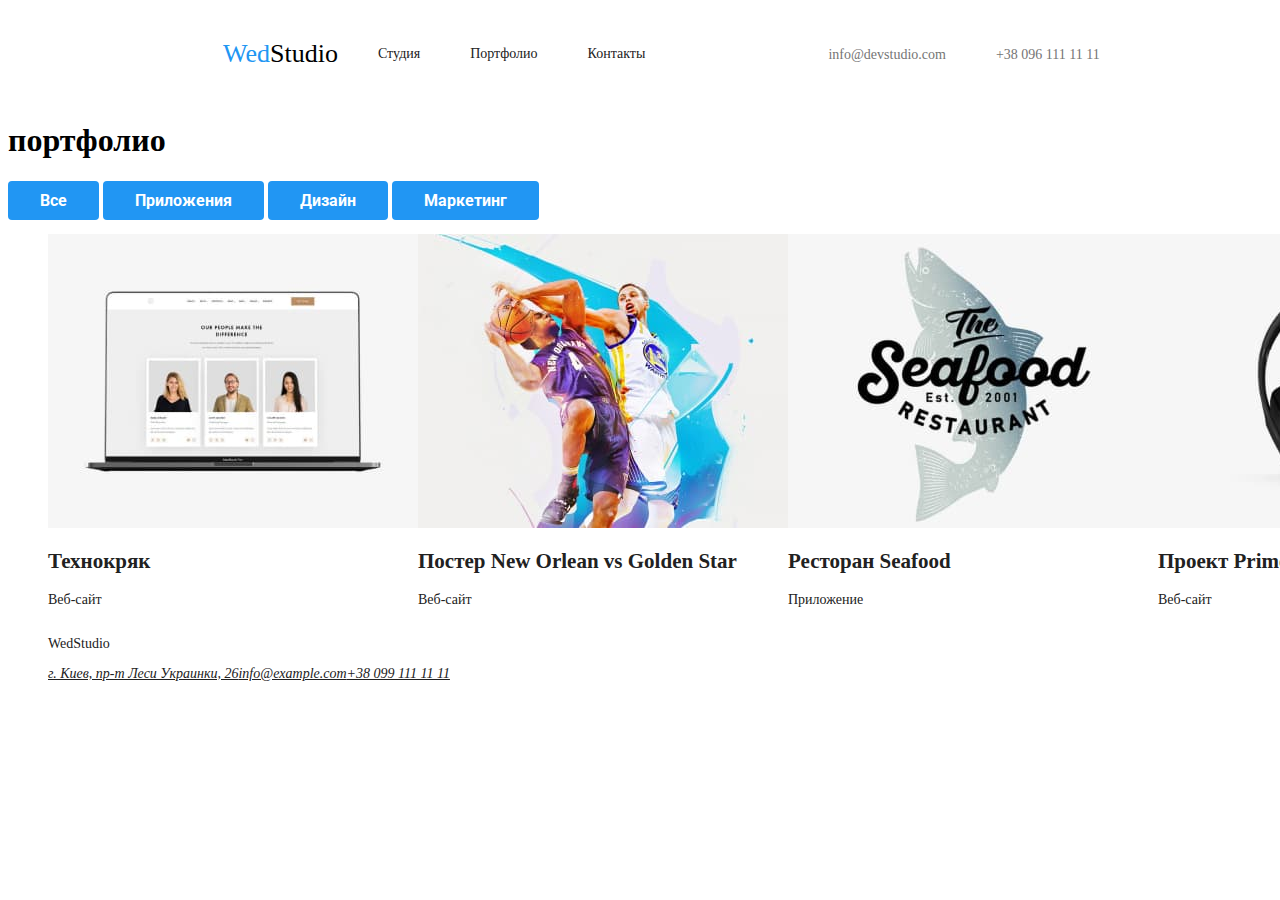
==== portfolio.html @ 322e7b1e "17.12" ====
<!DOCTYPE html>
<html lang="ru">

<head>
    <meta charset="UTF-8">
    <meta http-equiv="X-UA-Compatible" content="IE=edge">
    <meta name="viewport" content="width=device-width, initial-scale=1.0">
    <link rel="stylesheet" href="https://cdnjs.cloudflare.com/ajax/libs/modern-normalize/1.1.0/modern-normalize.min.css"
        integrity="sha512-wpPYUAdjBVSE4KJnH1VR1HeZfpl1ub8YT/NKx4PuQ5NmX2tKuGu6U/JRp5y+Y8XG2tV+wKQpNHVUX03MfMFn9Q=="
        crossorigin="anonymous" referrerpolicy="no-referrer" />
    <link rel="preconnect" href="https://fonts.googleapis.com">
    <link rel="preconnect" href="https://fonts.gstatic.com" crossorigin>
    <link href="https://fonts.googleapis.com/css2?family=Raleway:wght@700&family=Roboto:wght@400;500;700;900&display=swap"
        rel="stylesheet">
    <link rel="stylesheet" href="/css/styles.css" type="text/css" />
    <title>Эффективные решения для вашего бизнеса</title>
    <style>
    </style>
</head>

<body>
    <!--HEADER-->
    <header class="page-header">
        <nav class="page-nav">
            <!--logo-->
            <a href="/" class="logo">
                <span class="logo-Wed">Wed</span><span class="logo-Studio">Studio</span>
            </a>
            <!--MENU-->
            <ul class="menu list">
                <li class="menu-item">
                    <a class="menu-link" href=" ">Студия</a>
                </li>
                <li class="menu-item">
                    <a class="menu-link" href=" ">Портфолио</a>
                </li>
                <li class="menu-item">
                    <a class="menu-link" href=" ">Контакты</a>
                </li>
            </ul>
        </nav>
        <ul class="list">
            <li><a class="phone-number" href="mailto:info@devstudio.com">info@devstudio.com</a></li>
            <li><a class="phone-number" href="tel:+380961111111">+38 096 111 11 11</a></li>
        </ul>
    </header>
    <main>
        <section>
            <h1 class="">портфолио</h1>
            <button type="button" class="hero-dtn">Все</button>
            <button type="button" class="hero-dtn">Приложения</button>
            <button type="button" class="hero-dtn">Дизайн</button>
            <button type="button" class="hero-dtn">Маркетинг</button>
        </section>
        <section>
            <!--arranged in the form of a list-->
            <ul class="list">
                <li>
                    <img src="./images/portfolio/website1.jpg" alt="Технокряк" width="370" height="294" />
                    <h2>Технокряк</h2>
                    <p>Веб-сайт</p>
                </li>
                <li>
                    <img src="./images/portfolio/design2.jpg" alt="Игорь Демьяненко" width="370" height="294" />
                    <h2>Постер New Orlean vs Golden Star</h2>
                    <p>Веб-сайт</p>
                </li>
                <li>
                    <img src="./images/portfolio/appendix3.jpg" alt="Игорь Демьяненко" width="370" height="294" />
                    <h2>Ресторан Seafood</h2>
                    <p>Приложение</p>
                </li>
                <li>
                    <img src="./images/portfolio/marketing8.jpg" alt="Игорь Демьяненко" width="370" height="294" />
                    <h2>Проект Prime</h2>
                    <p>Веб-сайт</p>
                </li>
                <li>
                    <img src="./images/portfolio/boxes5.jpg" alt="Игорь Демьяненко" width="370" height="294" />
                    <h2>Проект Boxes</h2>
                    <p>Приложение</p>
                </li>
                <li>
                    <img src="./images/portfolio/website2.jpg" alt="Игорь Демьяненко" width="370" height="294" />
                    <h2>Inspiration has no Borders</h2>
                    <p>Веб-сайт</p>
                </li>
                <li>
                    <img src="./images/portfolio/design27.jpg" alt="Игорь Демьяненко" width="370" height="294" />
                    <h2>Издание Limited Edition</h2>
                    <p>Дизайн</p>
                </li>
                <li>
                    <img src="./images/portfolio/marketing28.jpg" alt="Игорь Демьяненко" width="370" height="294" />
                    <h2>Проект LAB</h2>
                    <p>Маркетинг</p>
                </li>
                <li>
                    <img src="./images/portfolio/9.jpg" alt="Игорь Демьяненко" width="370" height="294" />
                    <h2>Growing Business</h2>
                    <p>Приложение</p>
                </li>
            </ul>
        </section>
    <footer>
        <ul class="list">
            <li>
                <a href="/" class="logo">
                    <span class="logo-letters">WedStudio</span>
                </a>
            </li>
        </ul>
        <address>
            <ul class="list">
                <li>
                    <a href="https://goo.gl/maps/vbhwkosnxTD8eFmz7" target="_blank" rel="noopener noreferrer">г. Киев,
                        пр-т Леси Украинки, 26
                    </a>
                </li>
                <li>
                    <a href="mailto:info@example.com">info@example.com</a>
                </li>
                <li>
                    <a href="tel:+380991111111">+38 099 111 11 11</a>
                </li>
            </ul>
        </address>
    </footer>
</body>

</html>
---- css/styles.css ----
body { 
    font-family:(--font-family); 
    }
:root {
    /* color */
    --primary-color: #E5E5E5;
    --secondary-color: #212121;
    --accent-color: #2196F3;
    --common-white: #FFFFFF;
    --common-variation: #757575;
    --common-black: #000000;
    --common-business: #2F303A;
    --common-information: #ececec;
    --common-lightgrayish: #f5f4fa;
    /* font: */
    --title-size1: 36px;
    --title-size: 14px;
    --title-logo: 26px;
    --title-h: 44px;
    --font-family:'Raleway','Roboto' sans-serif;

}
/* заголовок */
.page-header {
    width: 1660px;
    margin: 0 0;
    background-color: var(--common-white);
    padding: 0px 0px;
    display: flex;
}
.page-nav {
    display: flex;
    align-items: center;
    padding:  24px 93px 25px 215px;
}
/* логотип */
.logo {
    text-decoration: none;
}
.logo-Wed {
    color: var(--accent-color);
    font-family: var(--font-family);
    font-size: var(--title-logo);
}
.logo-Studio {
    color: var(--common-black);
    font-family: var(--font-family);
    font-size: var(--title-logo);
}
/* нав меню */
.menu-link {
    color: var(--secondary-color);
    text-decoration: none;
    font-family: var(--font-family);
    font-size: var(--title-size);
}
.menu-link {
    margin-right: 50px;
} 
/* почта телефон */
.list {
    display: flex;
    align-items: center;

    color: var(--secondary-color);
    text-decoration: none;
    font-family: var(--font-family);
    font-size: var(--title-size);
}
.phone-number {
    margin-right: 50px;
}
.phone-number {
    color: var(--common-variation);
    text-decoration: none;
    font-family: var(--font-family);
    font-size: var(--title-size);
}
/* Эффективные решения для вашего бизнеса */
.business {
    background-color: #2F303A;
    width: 1600px;
    right: 600px;
}

.business-solution {
    color: var(--common-white);
    width: 696px;
    margin-top: 0;
    /* padding: 200px 452px 280px 452px; */
    font-family: 'Roboto';
    font-style: normal;
    font-weight: 900;
    font-size: 44px;
    line-height: 60px;
    text-align: center;
    letter-spacing: 0.06em;
    text-transform: uppercase;
}
.hero-dtn {
    margin-top: 0;
    /* padding: 350px 700px 200px 700px; */
}
.hero-dtn {
    font-family: 'Roboto';
    font-style: normal;
    background-color: var(--accent-color);
    color: var(--common-white);
    font-weight: 700;
    font-size: 16px;
    border: none;
    padding: 10px 32px;
    border-radius: 4px;

}
.business-sol {
    padding: 200px 452px 30px 452px;
    align-items: center;
}
.hero-dtk {
    padding: 30px 700px 200px 700px;
    align-items: center;
}
.sidebar {
    width: 1170px;
    padding: 24px 93px 25px 215px;
}
/* .hero-dtn:hover {
    background-color: #2196F3;
    color: #FFFFFF;
} */
















a       {    color: #212121;}
a:hover {    color: #2196F3;}

.list {    list-style: none;}
.link {    text-decoration: none;}
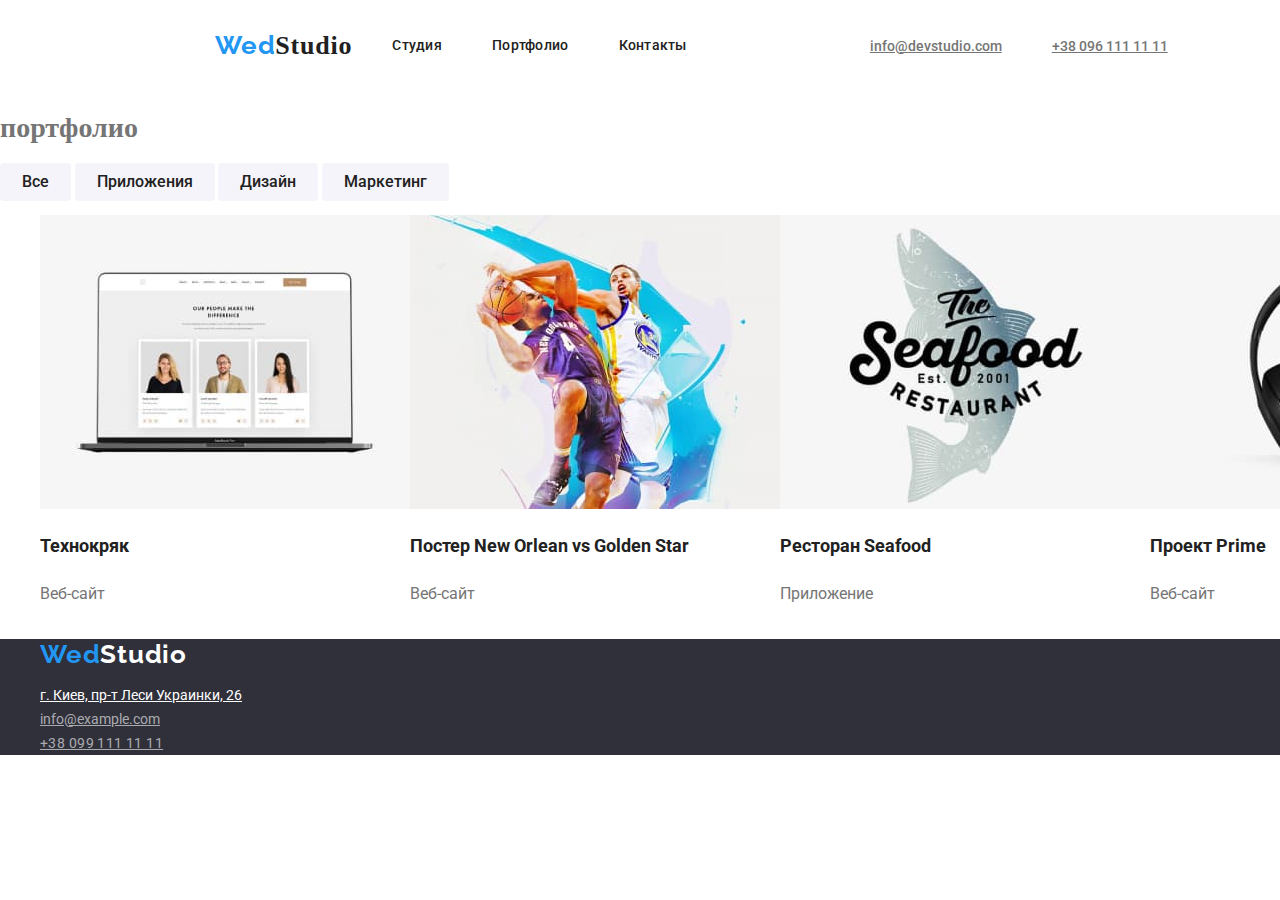
==== commit 07f7bd34: "120722" ====
--- a/portfolio.html
+++ b/portfolio.html
@@ -1,6 +1,5 @@
 <!DOCTYPE html>
 <html lang="ru">
-
 <head>
     <meta charset="UTF-8">
     <meta http-equiv="X-UA-Compatible" content="IE=edge">
@@ -10,8 +9,10 @@
         crossorigin="anonymous" referrerpolicy="no-referrer" />
     <link rel="preconnect" href="https://fonts.googleapis.com">
     <link rel="preconnect" href="https://fonts.gstatic.com" crossorigin>
-    <link href="https://fonts.googleapis.com/css2?family=Raleway:wght@700&family=Roboto:wght@400;500;700;900&display=swap"
+    <link
+        href="https://fonts.googleapis.com/css2?family=Raleway:wght@700&family=Roboto:wght@400;500;700;900&display=swap"
         rel="stylesheet">
+    <link rel="stylesheet" href="./css/normalize.css">
     <link rel="stylesheet" href="/css/styles.css" type="text/css" />
     <title>Эффективные решения для вашего бизнеса</title>
     <style>
@@ -45,87 +46,89 @@
         </ul>
     </header>
     <main>
-        <section>
+        <section class="button-portol" >
             <h1 class="">портфолио</h1>
-            <button type="button" class="hero-dtn">Все</button>
-            <button type="button" class="hero-dtn">Приложения</button>
-            <button type="button" class="hero-dtn">Дизайн</button>
-            <button type="button" class="hero-dtn">Маркетинг</button>
+            <button type="button" class="button-portolio">Все</button>
+            <button type="button" class="button-portolio">Приложения</button>
+            <button type="button" class="button-portolio">Дизайн</button>
+            <button type="button" class="button-portolio">Маркетинг</button>
         </section>
         <section>
             <!--arranged in the form of a list-->
             <ul class="list">
                 <li>
                     <img src="./images/portfolio/website1.jpg" alt="Технокряк" width="370" height="294" />
-                    <h2>Технокряк</h2>
-                    <p>Веб-сайт</p>
+                    <h2 class="product" >Технокряк</h2>
+                    <p class="web" >Веб-сайт</p>
                 </li>
                 <li>
                     <img src="./images/portfolio/design2.jpg" alt="Игорь Демьяненко" width="370" height="294" />
-                    <h2>Постер New Orlean vs Golden Star</h2>
-                    <p>Веб-сайт</p>
+                    <h2 class="product" >Постер New Orlean vs Golden Star</h2>
+                    <p class="web" >Веб-сайт</p>
                 </li>
                 <li>
                     <img src="./images/portfolio/appendix3.jpg" alt="Игорь Демьяненко" width="370" height="294" />
-                    <h2>Ресторан Seafood</h2>
-                    <p>Приложение</p>
+                    <h2 class="product" >Ресторан Seafood</h2>
+                    <p class="web" >Приложение</p>
                 </li>
                 <li>
                     <img src="./images/portfolio/marketing8.jpg" alt="Игорь Демьяненко" width="370" height="294" />
-                    <h2>Проект Prime</h2>
-                    <p>Веб-сайт</p>
+                    <h2 class="product" >Проект Prime</h2>
+                    <p class="web" >Веб-сайт</p>
                 </li>
                 <li>
                     <img src="./images/portfolio/boxes5.jpg" alt="Игорь Демьяненко" width="370" height="294" />
-                    <h2>Проект Boxes</h2>
-                    <p>Приложение</p>
+                    <h2 class="product" >Проект Boxes</h2>
+                    <p class="web" >Приложение</p>
                 </li>
                 <li>
                     <img src="./images/portfolio/website2.jpg" alt="Игорь Демьяненко" width="370" height="294" />
-                    <h2>Inspiration has no Borders</h2>
-                    <p>Веб-сайт</p>
+                    <h2 class="product" >Inspiration has no Borders</h2>
+                    <p class="web" >Веб-сайт</p>
                 </li>
                 <li>
                     <img src="./images/portfolio/design27.jpg" alt="Игорь Демьяненко" width="370" height="294" />
-                    <h2>Издание Limited Edition</h2>
-                    <p>Дизайн</p>
+                    <h2 class="product" >Издание Limited Edition</h2>
+                    <p class="web" >Дизайн</p>
                 </li>
                 <li>
                     <img src="./images/portfolio/marketing28.jpg" alt="Игорь Демьяненко" width="370" height="294" />
-                    <h2>Проект LAB</h2>
-                    <p>Маркетинг</p>
+                    <h2 class="product" >Проект LAB</h2>
+                    <p class="web" >Маркетинг</p>
                 </li>
                 <li>
                     <img src="./images/portfolio/9.jpg" alt="Игорь Демьяненко" width="370" height="294" />
-                    <h2>Growing Business</h2>
-                    <p>Приложение</p>
+                    <h2 class="product" >Growing Business</h2>
+                    <p class="web" >Приложение</p>
                 </li>
             </ul>
         </section>
-    <footer>
-        <ul class="list">
-            <li>
-                <a href="/" class="logo">
-                    <span class="logo-letters">WedStudio</span>
+        </main>
+<footer class="footer">
+    <ul class="list">
+        <li>
+            <!--logo-->
+            <a href="/" class="logofooter">
+                <span class="logo-Wedfooter">Wed</span><span class="logo-Studiofooter">Studio</span>
+            </a>
+        </li>
+    </ul>
+    <address class="ddress">
+        <ul>
+            <li class="list">
+                <a class="address" href="https://goo.gl/maps/vbhwkosnxTD8eFmz7" target="_blank"
+                    rel="noopener noreferrer">г. Киев, пр-т Леси Украинки, 26
                 </a>
             </li>
+            <li class="list">
+                <a class="mail" href="mailto:info@example.com">info@example.com</a>
+            </li>
+            <li class="list">
+                <a class="tel" href="tel:+380991111111">+38 099 111 11 11</a>
+            </li>
         </ul>
-        <address>
-            <ul class="list">
-                <li>
-                    <a href="https://goo.gl/maps/vbhwkosnxTD8eFmz7" target="_blank" rel="noopener noreferrer">г. Киев,
-                        пр-т Леси Украинки, 26
-                    </a>
-                </li>
-                <li>
-                    <a href="mailto:info@example.com">info@example.com</a>
-                </li>
-                <li>
-                    <a href="tel:+380991111111">+38 099 111 11 11</a>
-                </li>
-            </ul>
-        </address>
-    </footer>
+    </address>
+</footer>
 </body>
-
+    
 </html>--- a/css/styles.css
+++ b/css/styles.css
@@ -1,33 +1,69 @@
+a {
+    color: #212121;
+}
+a:hover {
+    color: #2196F3;
+}
+.list {
+    list-style: none;
+}
+.link {
+    text-decoration: none;
+}
 body { 
+    width: 1600px;
     font-family:(--font-family); 
-    }
+    color:var(--primary-text-color);
+    font-size:   14px;
+    font-style:  normal;
+    font-weight: 500;
+}
+
+
 :root {
-    /* color */
-    --primary-color: #E5E5E5;
-    --secondary-color: #212121;
-    --accent-color: #2196F3;
-    --common-white: #FFFFFF;
-    --common-variation: #757575;
-    --common-black: #000000;
-    --common-business: #2F303A;
-    --common-information: #ececec;
-    --common-lightgrayish: #f5f4fa;
-    /* font: */
-    --title-size1: 36px;
-    --title-size: 14px;
-    --title-logo: 26px;
-    --title-h: 44px;
-    --font-family:'Raleway','Roboto' sans-serif;
-
-}
+    /* background-color */
+    --main-header-background-size:      #FFFFFF;
+    --main-background-section-one:      #2F303A;
+    --main-background-section-two:      #E5E5E5;
+    --main-background-section-button:   #F5F4FA;
+    --main-background-hooter-color:     #2F303A;
+    /* font color */
+                --logo-color-blue-blue: #2196F3;
+                --main-header-color:    #212121;
+                --primary-text-color:   #757575;
+    /* homepage button color */
+                --homepage-button-color:#188CE8;
+    /* font */
+    --font-family:  'Raleway', 'Roboto' sans-serif;
+    --font-roboto:  'Roboto';
+    --font-releway: 'Raleway';
+    --font-style: normal;
+    --font-weight700: 700;
+    --font-weight500: 500;
+    --font-weight400: 400;
+    --font-size14: 14px;
+    --font-size26: 26px;
+    --font-size36: 36px;
+
+
+}
+.link {
+    text-decoration: none;
+    font-family:  inherit;
+}
+.list {
+    list-style: none;
+    text-decoration: none;
+}
+
 /* заголовок */
 .page-header {
-    width: 1660px;
     margin: 0 0;
-    background-color: var(--common-white);
-    padding: 0px 0px;
+    background-color: var(--main-header-background-size)
+    padding: 0 0;
     display: flex;
 }
+/* навигация */
 .page-nav {
     display: flex;
     align-items: center;
@@ -38,58 +74,61 @@
     text-decoration: none;
 }
 .logo-Wed {
-    color: var(--accent-color);
-    font-family: var(--font-family);
-    font-size: var(--title-logo);
+    color: var(--logo-color-blue-blue);
+    font-family:var(--font-releway);
+    font-style: var(--font-style);
+    font-weight: var(--font-weight700);
+    font-size: var(--font-size26);
+    line-height: 1.19;
+    letter-spacing: 0.03em;
 }
 .logo-Studio {
-    color: var(--common-black);
-    font-family: var(--font-family);
-    font-size: var(--title-logo);
+    color: var(--main-header-color)
+    font-family: var(--font-releway);
+    font-style: var(--font-style);
+    font-weight: var(--font-weight700);
+    font-size: var(--font-size26);
+    line-height: 1.19;
+    letter-spacing: 0.03em;
 }
 /* нав меню */
 .menu-link {
-    color: var(--secondary-color);
-    text-decoration: none;
-    font-family: var(--font-family);
-    font-size: var(--title-size);
-}
-.menu-link {
+    text-decoration: none;
     margin-right: 50px;
-} 
+    font-family:var(--font-roboto);
+    font-style: var(--font-style);
+    font-weight: var(--font-weight500);
+    font-size: var(--font-size14);
+    line-height: 1.14;
+    letter-spacing: 0.02em;
+    color: var(--main-header-color);
+}
 /* почта телефон */
 .list {
     display: flex;
     align-items: center;
-
-    color: var(--secondary-color);
-    text-decoration: none;
-    font-family: var(--font-family);
-    font-size: var(--title-size);
+    font-family:var(--font-roboto);
+    font-style: var(--font-style);
+    font-weight: var(--font-weight500);
+    font-size: var(--font-size14);
+    line-height: 1.14;  
 }
 .phone-number {
     margin-right: 50px;
-}
-.phone-number {
-    color: var(--common-variation);
-    text-decoration: none;
-    font-family: var(--font-family);
-    font-size: var(--title-size);
+    color: var(--primary-text-color);
 }
 /* Эффективные решения для вашего бизнеса */
 .business {
-    background-color: #2F303A;
-    width: 1600px;
-    right: 600px;
-}
-
+    background-color: var(--main-background-hooter-color);
+    right: 600px
+}
+/* заголовок */
 .business-solution {
-    color: var(--common-white);
+    color: var(--main-header-background-size);
     width: 696px;
     margin-top: 0;
-    /* padding: 200px 452px 280px 452px; */
-    font-family: 'Roboto';
-    font-style: normal;
+    font-family:var(--font-roboto);
+    font-style: var(--font-style);
     font-weight: 900;
     font-size: 44px;
     line-height: 60px;
@@ -97,61 +136,227 @@
     letter-spacing: 0.06em;
     text-transform: uppercase;
 }
-.hero-dtn {
+/* кнопка Заказать услугу */
+.button-van {
     margin-top: 0;
-    /* padding: 350px 700px 200px 700px; */
-}
-.hero-dtn {
-    font-family: 'Roboto';
-    font-style: normal;
-    background-color: var(--accent-color);
-    color: var(--common-white);
-    font-weight: 700;
+    padding: 30px 700px 200px 700px;
+}
+.main-button:focus {
+background-color: var(--logo-color-blue-blue);
+}
+.main-button {
+    background-color: var(--homepage-button-color);
+    font-family: var(--font-roboto);
+    color: var(--main-header-background-size);
+    font-weight: var(--font-weight700);
+    font-style: var(--font-style);
+        border: none;
+        padding: 10px 32px;
+        border-radius: 4px;
+        cursor: pointer;
+        font-size: 16px;
+        line-height: 1.87;
+        display: flex;
+        align-items: center;
+        text-align: center;           
+}
+/* кнопки */
+
+.button-portolio {
+    border: none;
+    font-family: var(--font-roboto);
+    background-color: var(--main-background-section-button);
+    color: var(--main-header-color);
+    font-weight: var(--font-weight500);
     font-size: 16px;
-    border: none;
-    padding: 10px 32px;
+    line-height: 1.65;
+    padding: 6px 22px;
     border-radius: 4px;
-
-}
+    cursor: pointer;
+    
+}
+.button-portolio:hover {
+    background-color: var(--logo-color-blue-blue);
+    color: var(--main-header-background-size);
+}
+
+/* Эффективные решения для вашего бизнеса div*/
 .business-sol {
     padding: 200px 452px 30px 452px;
     align-items: center;
 }
-.hero-dtk {
-    padding: 30px 700px 200px 700px;
-    align-items: center;
-}
+/* Эффективные решения для вашего бизнеса */
 .sidebar {
-    width: 1170px;
-    padding: 24px 93px 25px 215px;
-}
-/* .hero-dtn:hover {
-    background-color: #2196F3;
-    color: #FFFFFF;
-} */
-
-
-
-
-
-
-
-
-
-
-
-
-
-
-
-
-a       {    color: #212121;}
-a:hover {    color: #2196F3;}
-
-.list {    list-style: none;}
-.link {    text-decoration: none;}
-
-
-
-
-
+    padding: 94px 215px 0px 215px;
+    align-items: center;
+}
+/* < !--arranged in the form of a list--> */
+.sidebarh {
+    color: var(--main-header-color);
+    font-family: var(--font-roboto);
+    font-style: var(--font-style);
+    font-weight: var(--font-weight700);
+    font-size: var(--font-size14);
+    line-height: 1.14;
+    /* line-height: 1.14;
+    display: flex margin-right: 30px; */
+}
+
+.sidebarp {
+    margin-right: 30px;
+    /* padding: 94px 215px 94px 215px */
+    font-family: var(--font-roboto);
+    font-style: var(--font-style);
+    font-weight: var(--font-weight400);
+    font-size: var(--font-size14);
+    line-height: 1.71;
+}
+
+.doing {
+    text-align: center;
+    color: var(--main-header-color);
+    font-family: var(--font-roboto);
+    font-style: var(--font-style);
+    font-weight: var(--font-weight700);
+    font-size: var(--font-size36);
+    line-height: 1.16;
+}
+.technical-image {
+    margin-right: 30px;
+}
+.work {
+    padding: 94px 215px 94px 215px;
+}
+/* Наша команда */
+.team-name {
+font-family: var(--font-roboto);
+font-style: var(--font-style);
+font-weight: var(--font-weight700);
+font-size: var(--font-size36);
+line-height: 1.16;
+text-align: center;
+color: var(--main-header-color);
+/* letter-spacing: 0.03em; */
+}
+
+.team {
+    align-items: center;
+    background-color: #F5F4FA;
+    height: 648px;
+    margin-bottom: 0;
+}
+/* подпись карточки */
+.name {
+    font-family: var(--font-roboto);
+    font-style: var(--font-style);
+    font-weight: var(--font-weight500);
+    font-size: var(--font-size14);
+    line-height: 1.35;
+    text-align: center;
+    color: var(--main-header-color);
+}
+/* должность */
+.jobtitle {
+    font-family: var(--font-roboto);
+    font-style: var(--font-style);
+    font-weight: var(--font-weight400);
+    font-size: 16px;
+    line-height: 1.18;
+    text-align: center;
+    color: var(--main-header-color);
+}
+.team {
+    margin-bottom: 0;
+}
+.our-team{
+padding: 30px;
+}
+.footer {
+    background-color: var(--main-background-hooter-color);
+
+}
+/* логотип */
+.logofooter {
+    text-decoration: none;
+    
+
+}
+
+.logo-Wedfooter {
+    margin-top: 0;
+    color: var(--logo-color-blue-blue);
+    font-family: var(--font-releway);
+    font-style: var(--font-style);
+    font-weight: var(--font-weight700);
+    font-size: var(--font-size26);
+    line-height: 1.19;
+    letter-spacing: 0.03em;
+}
+
+.logo-Studiofooter {
+    color: var(--main-header-background-size); 
+    font-family: var(--font-releway);
+    font-style: var(--font-style);
+    font-weight: var(--font-weight700);
+    font-size: var(--font-size26);
+    line-height: 1.19;
+    letter-spacing: 0.03em;
+}
+.address {
+    font-family: var(--font-roboto);
+    font-style: var(--font-style);
+    font-weight: var(--font-weight400);
+    font-size: var(--font-size14);
+    line-height: 1.71;
+    color: var(--main-header-background-size);
+}
+.mail {
+    font-family: var(--font-roboto);
+    font-style: var(--font-style);
+    font-weight: var(--font-weight400);
+    font-size: var(--font-size14);
+    line-height: 1.71;  
+    color: rgba(255, 255, 255, 0.6);
+}
+.tel {
+    font-family: var(--font-roboto);
+    font-style: var(--font-style);
+    font-weight: var(--font-weight400);
+    font-size: var(--font-size14);
+    line-height: 1.71;
+    letter-spacing: 0.03em;
+    color: rgba(255, 255, 255, 0.6);
+}
+.product {
+    font-family: var(--font-roboto);
+    font-style: var(--font-style);
+    font-weight: var(--font-weight700);
+    font-size: 18px;
+    line-height: 2;
+    color:var(--main-header-color);
+}
+.web {
+    font-family: var(--font-roboto);
+    font-style: var(--font-style);
+    font-weight: var(--font-weight400);
+    font-size: 16px;
+    line-height: 1.8;
+    color: var(--primary-text-color);
+}
+
+
+
+
+
+
+
+
+
+
+
+
+
+
+
+
+
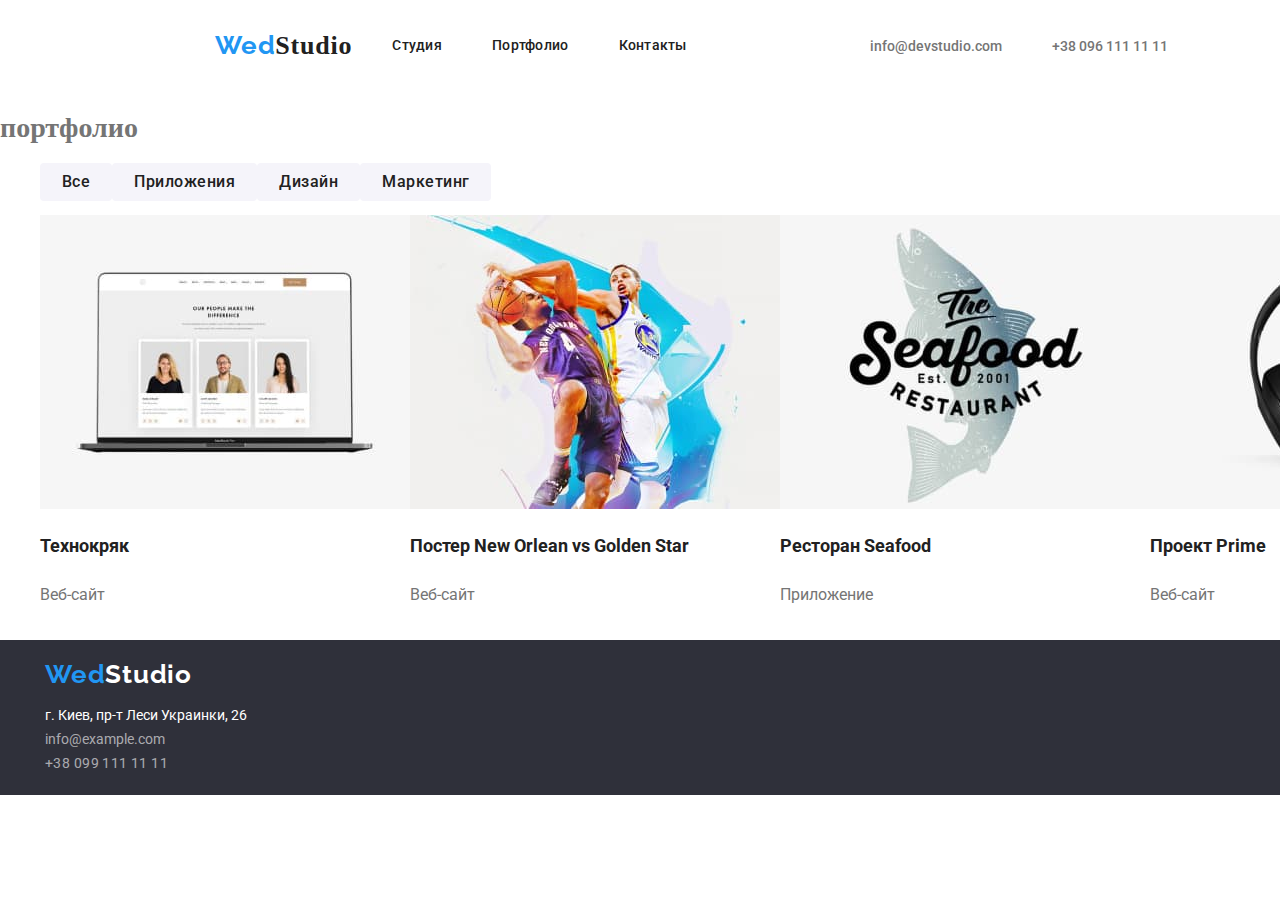
==== commit 4ee1df81: "DZ Corrected" ====
--- a/portfolio.html
+++ b/portfolio.html
@@ -13,7 +13,7 @@
         href="https://fonts.googleapis.com/css2?family=Raleway:wght@700&family=Roboto:wght@400;500;700;900&display=swap"
         rel="stylesheet">
     <link rel="stylesheet" href="./css/normalize.css">
-    <link rel="stylesheet" href="/css/styles.css" type="text/css" />
+    <link rel="stylesheet" href="./css/styles.css" type="text/css" />
     <title>Эффективные решения для вашего бизнеса</title>
     <style>
     </style>
@@ -48,12 +48,20 @@
     <main>
         <section class="button-portol" >
             <h1 class="">портфолио</h1>
+        <ul class="list" >
+            <li>
             <button type="button" class="button-portolio">Все</button>
+            </li>
+            <li>
             <button type="button" class="button-portolio">Приложения</button>
+            </li>
+            <li>
             <button type="button" class="button-portolio">Дизайн</button>
+            </li>
+            <li>
             <button type="button" class="button-portolio">Маркетинг</button>
-        </section>
-        <section>
+            </li>
+        </ul>
             <!--arranged in the form of a list-->
             <ul class="list">
                 <li>
--- a/css/styles.css
+++ b/css/styles.css
@@ -1,3 +1,9 @@
+.footer{
+    border: 5px solid #2F303A;
+}
+a {
+    text-decoration: none;
+}
 a {
     color: #212121;
 }
@@ -44,6 +50,7 @@
     --font-size14: 14px;
     --font-size26: 26px;
     --font-size36: 36px;
+    ---font-size14: 14px;
 
 
 }
@@ -52,6 +59,7 @@
     font-family:  inherit;
 }
 .list {
+    text-decoration: none;
     list-style: none;
     text-decoration: none;
 }
@@ -105,6 +113,7 @@
 }
 /* почта телефон */
 .list {
+    text-decoration: none;
     display: flex;
     align-items: center;
     font-family:var(--font-roboto);
@@ -158,7 +167,8 @@
         line-height: 1.87;
         display: flex;
         align-items: center;
-        text-align: center;           
+        text-align: center;
+        letter-spacing: 0.06em;           
 }
 /* кнопки */
 
@@ -173,6 +183,7 @@
     padding: 6px 22px;
     border-radius: 4px;
     cursor: pointer;
+    letter-spacing: 0.03em;
     
 }
 .button-portolio:hover {
@@ -250,20 +261,22 @@
     font-family: var(--font-roboto);
     font-style: var(--font-style);
     font-weight: var(--font-weight500);
-    font-size: var(--font-size14);
-    line-height: 1.35;
-    text-align: center;
-    color: var(--main-header-color);
-}
-/* должность */
-.jobtitle {
-    font-family: var(--font-roboto);
-    font-style: var(--font-style);
-    font-weight: var(--font-weight400);
     font-size: 16px;
     line-height: 1.18;
     text-align: center;
-    color: var(--main-header-color);
+    letter-spacing: 0.03em;
+    color: var(--main-header-color);
+}
+/* должность */
+.jobtitle {
+    color: var(--primary-text-color);
+    font-family: var(--font-roboto);
+    font-style: var(--font-style);
+    font-weight: var(--font-weight400);
+    font-size: 16px;
+    line-height: 1.18;
+    text-align: center;
+    letter-spacing: 0.03em;
 }
 .team {
     margin-bottom: 0;
@@ -303,12 +316,13 @@
     letter-spacing: 0.03em;
 }
 .address {
+    color: var(--main-header-background-size);
     font-family: var(--font-roboto);
     font-style: var(--font-style);
     font-weight: var(--font-weight400);
     font-size: var(--font-size14);
     line-height: 1.71;
-    color: var(--main-header-background-size);
+    
 }
 .mail {
     font-family: var(--font-roboto);
@@ -327,6 +341,7 @@
     letter-spacing: 0.03em;
     color: rgba(255, 255, 255, 0.6);
 }
+
 .product {
     font-family: var(--font-roboto);
     font-style: var(--font-style);
@@ -342,21 +357,22 @@
     font-size: 16px;
     line-height: 1.8;
     color: var(--primary-text-color);
-}
-
-
-
-
-
-
-
-
-
-
-
-
-
-
-
-
-
+    line-height: 30px;
+}
+
+
+
+
+
+
+
+
+
+
+
+
+
+
+
+
+
